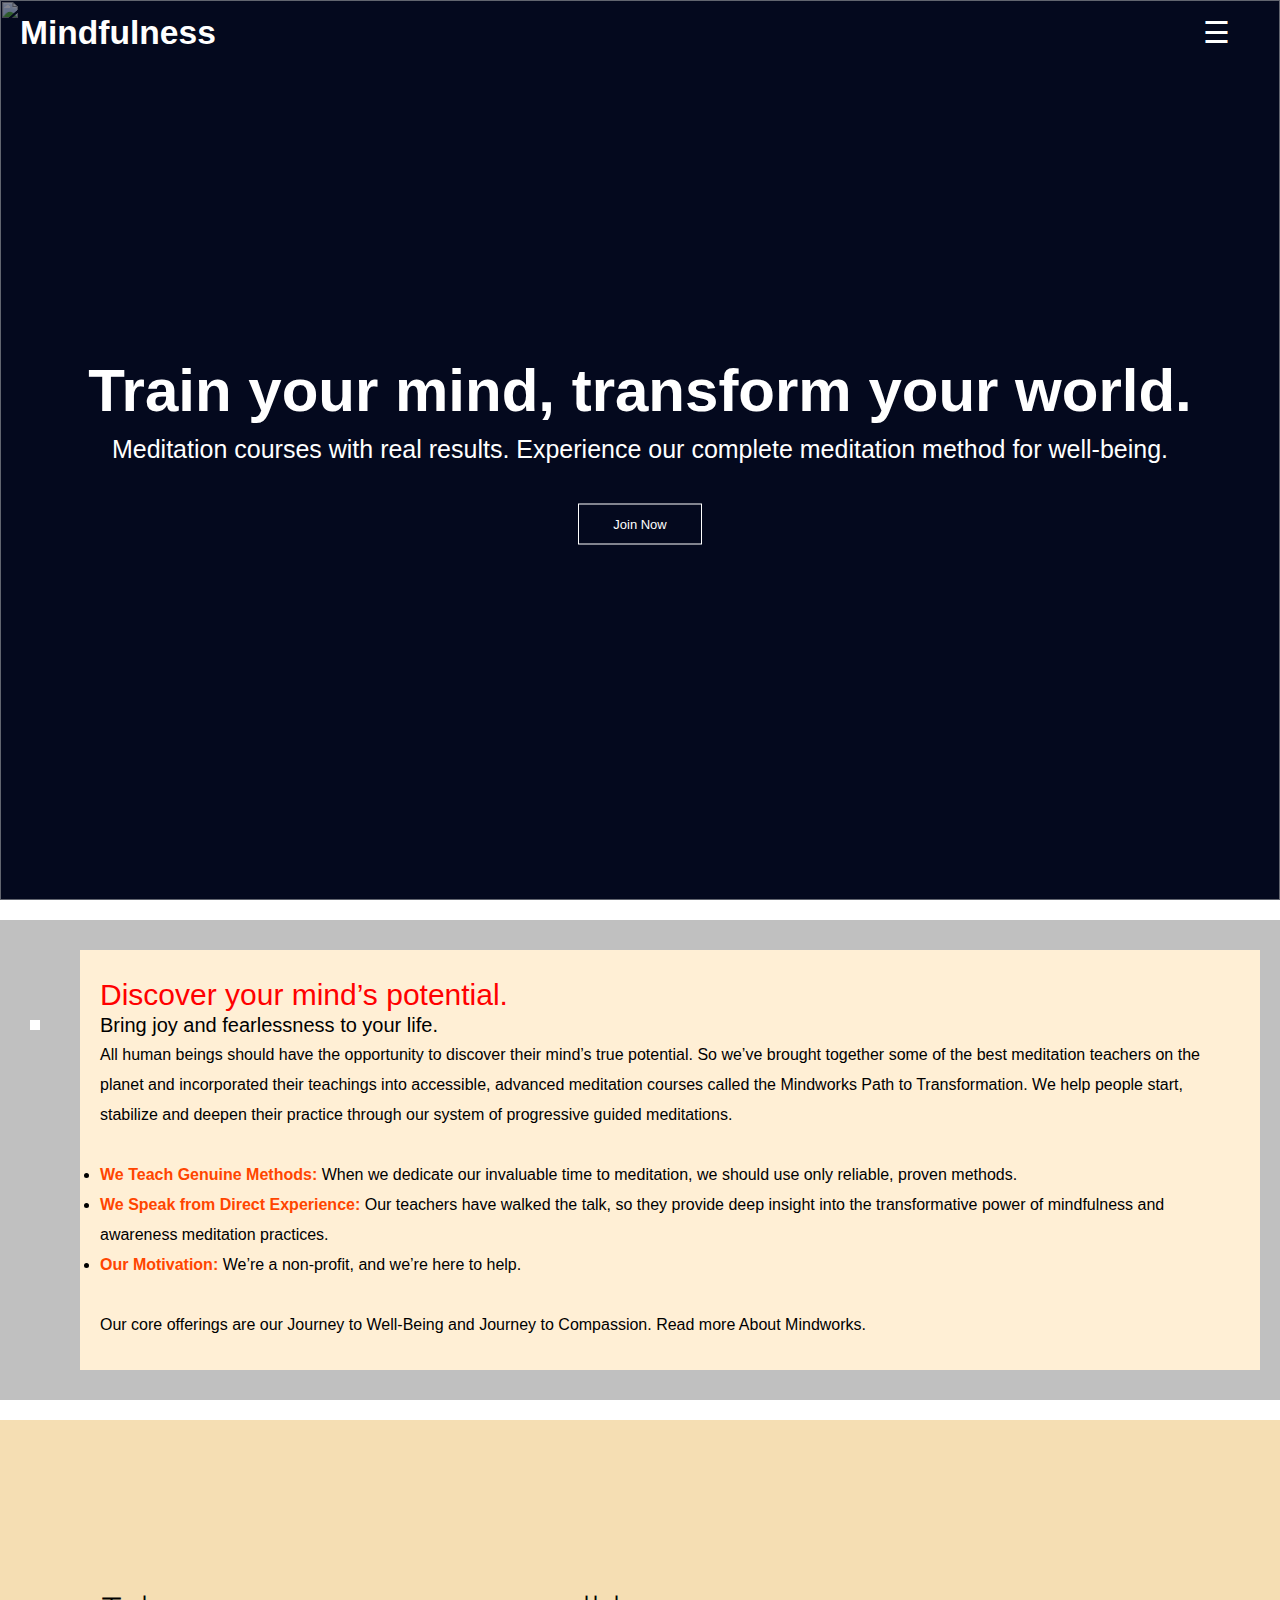
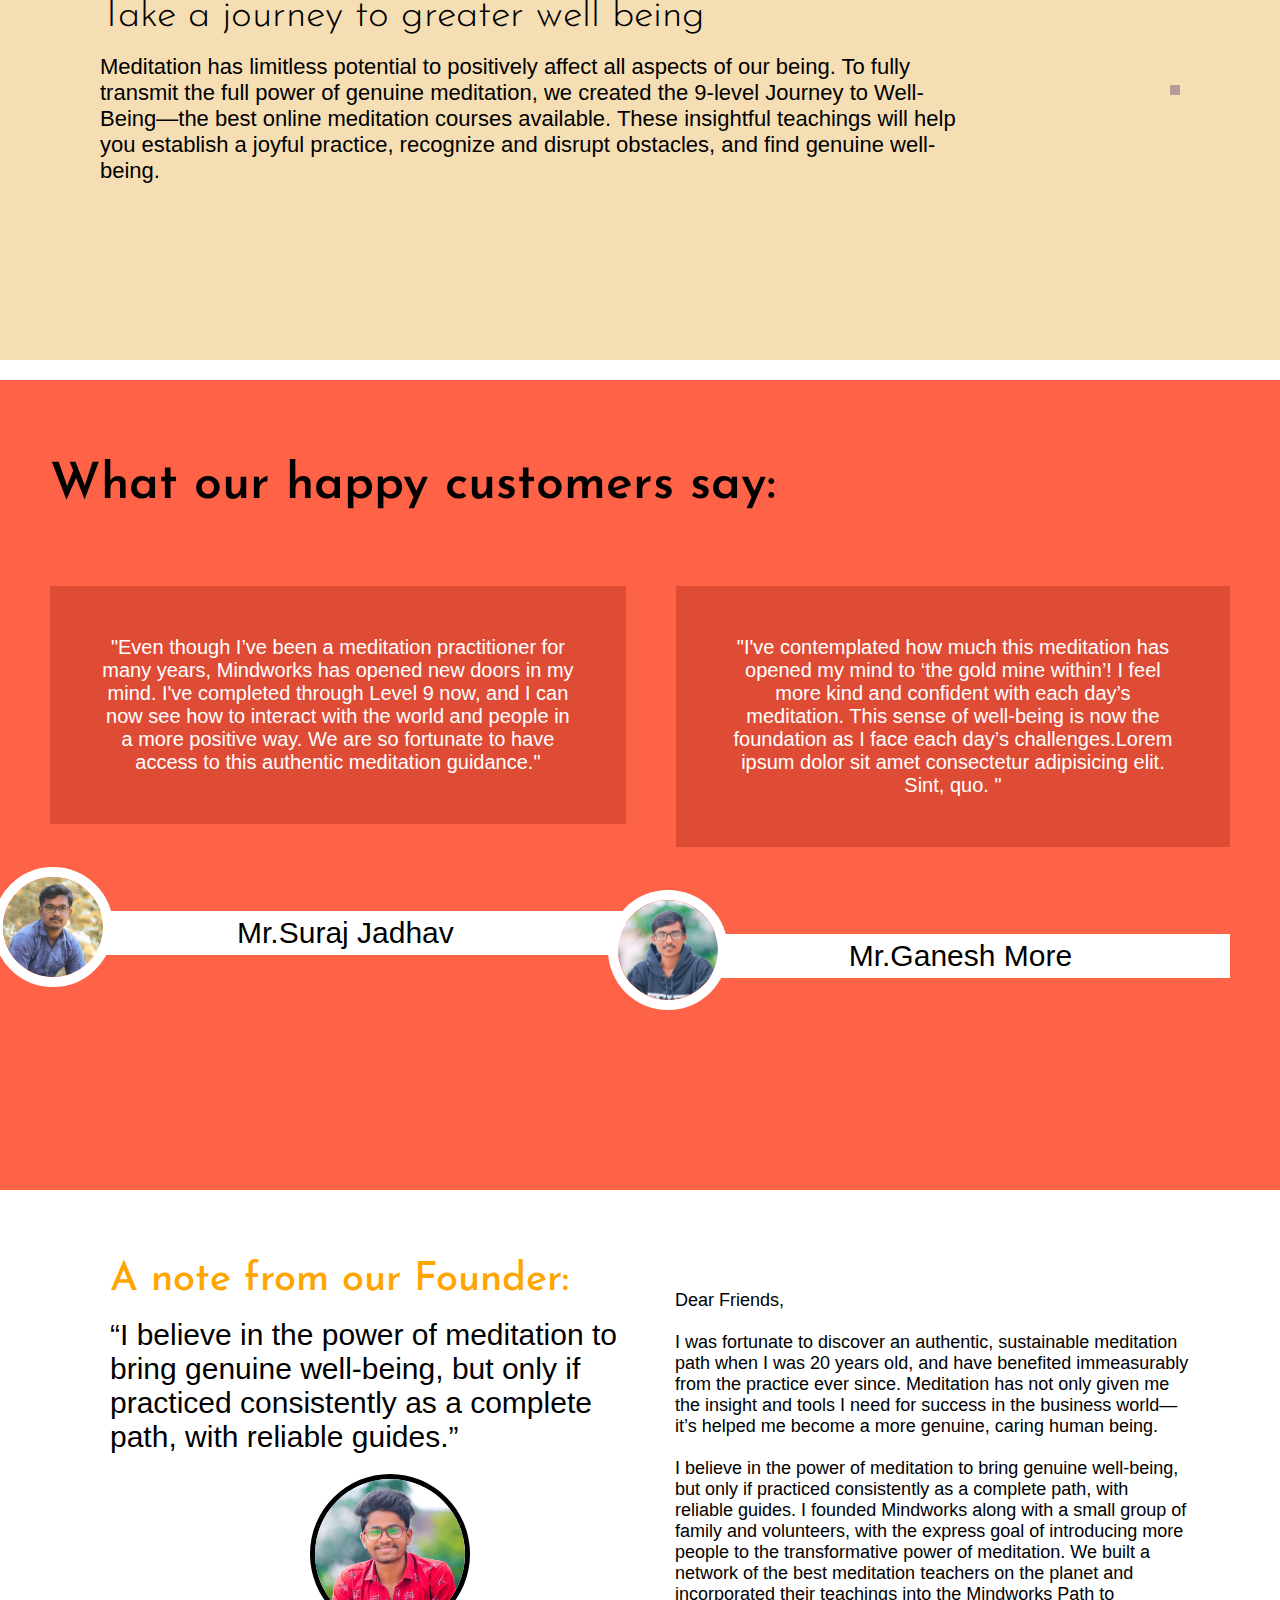
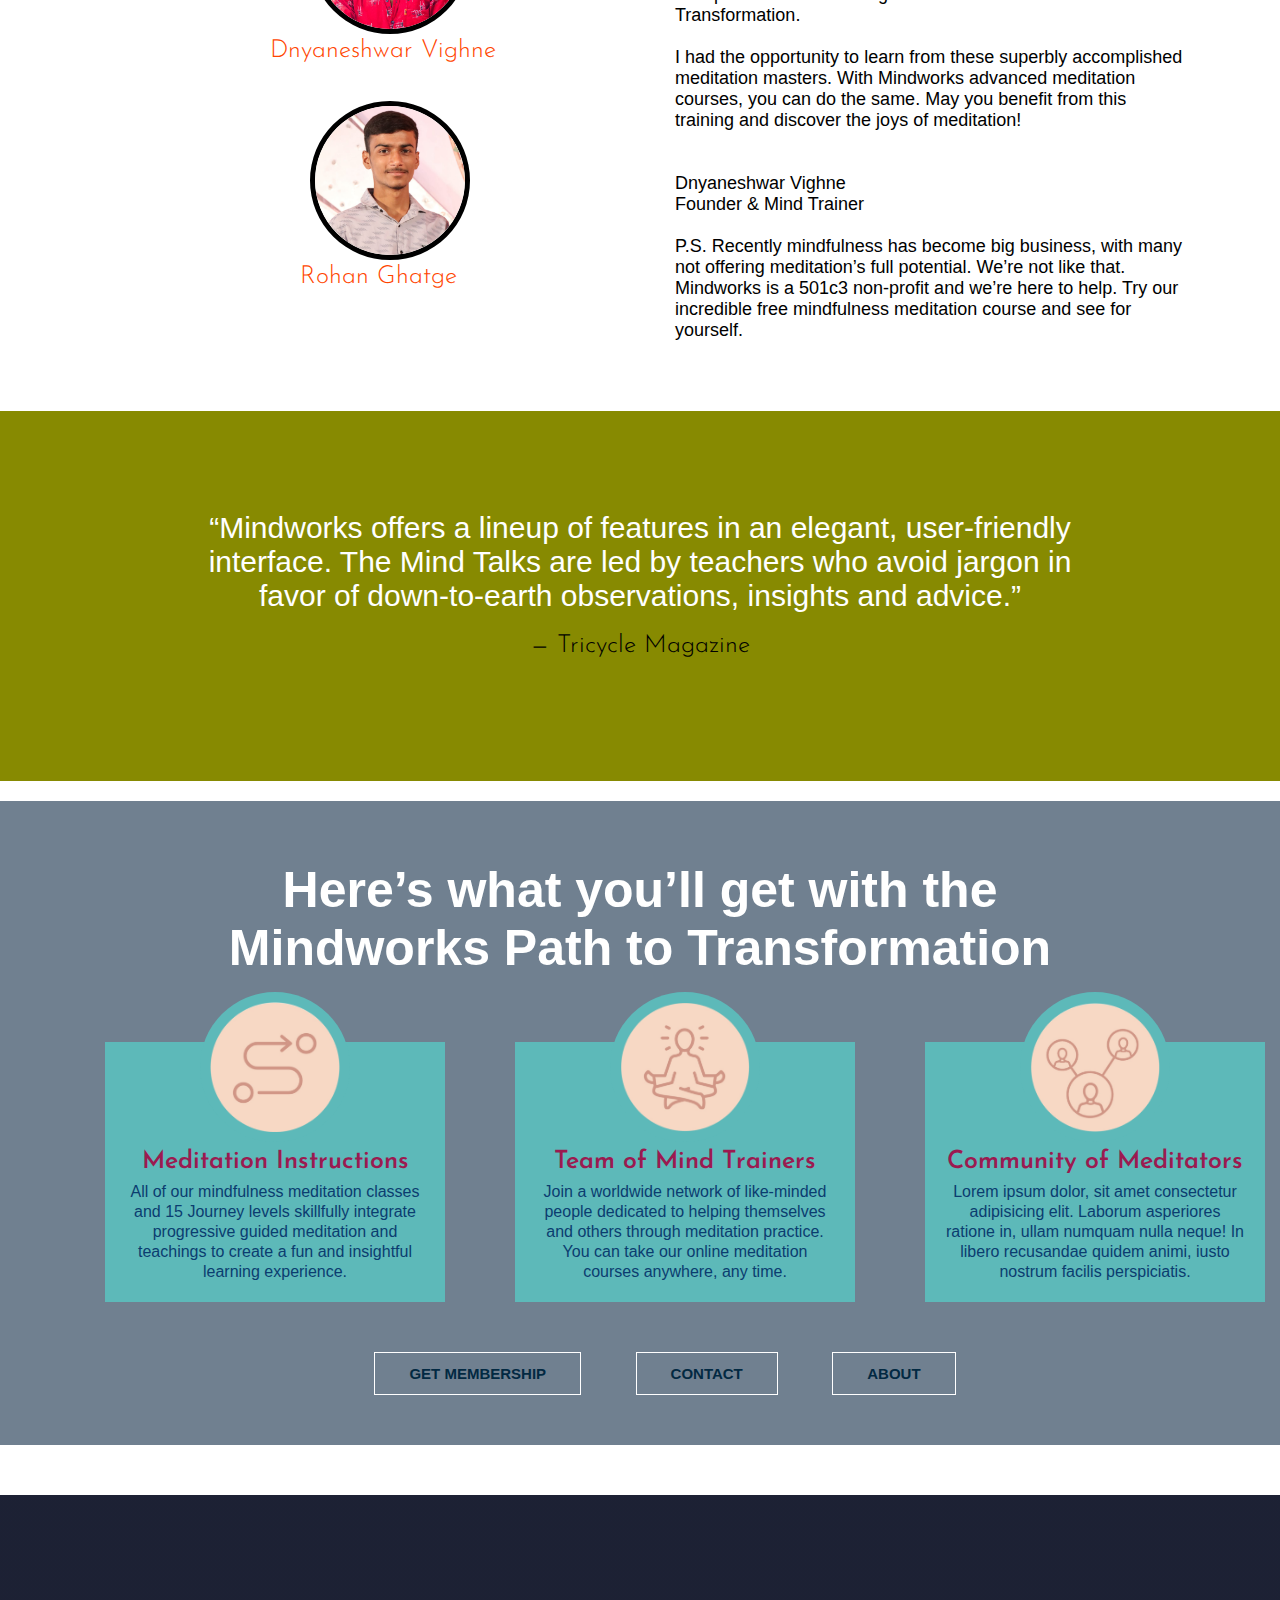
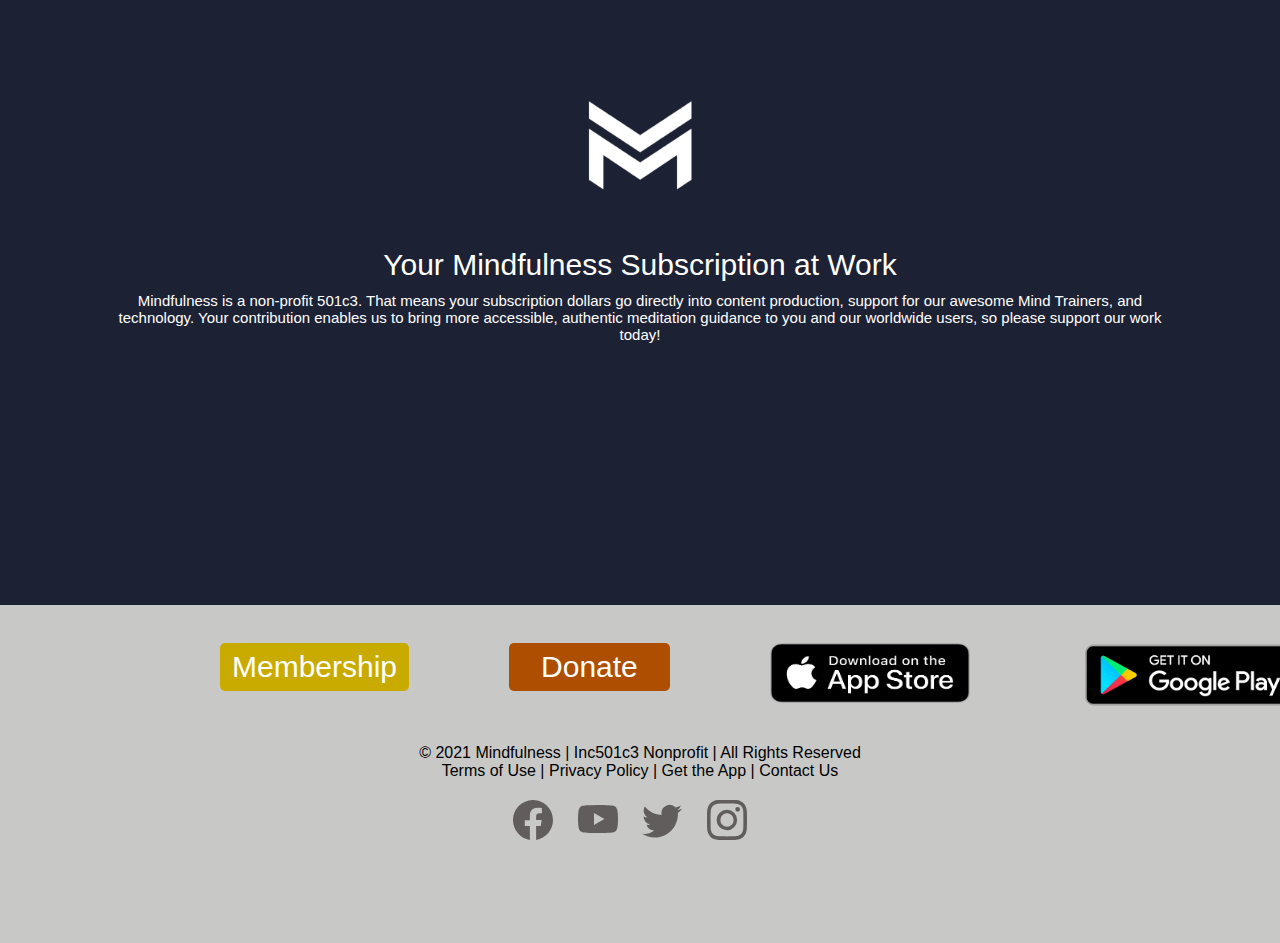
==== index.html @ 56e88e78 "first commit" ====
<!DOCTYPE html>
<html lang="en">

<head>
    <meta charset="UTF-8">
    <meta http-equiv="X-UA-Compatible" content="IE=edge">
    <meta name="viewport" content="width=device-width, initial-scale=1.0">
    <title>mindfulness</title>
    <link rel="stylesheet" href="stylesheets/index.css">
    <link rel="stylesheet" href="https://stackpath.bootstrapcdn.com/font-awesome/4.7.0/css/font-awesome.min.css">
</head>

<body>
    <div class="header">

        <div class="tophead">
            <div class="brandlogo">
                Mindfulness
            </div>

            <div>
                <span class="menulines" onclick="openNav()">&#9776</span>
            </div>
        </div>
        <div class="h-img">
            <img src="https://source.unsplash.com/random/1280x720/?meditation" alt="">
        </div>
        <div class="sidenav" id="mysidenav">
            <a href="javascript:void(0)" class="closebtn" onclick="closeNav()">
                &times
            </a>
            <a class="account" href="account.html" target="_blank"><i class="fa fa-user-circle-o"
                    aria-hidden="true"></i> Log
                In</a>
            <a class="home" href="index.html" target="_blank"><i class="fa fa-home" aria-hidden="true"></i> Home</a>
            <a class="courses" href="courses.html" target="_blank"><i class="fa fa-gg" aria-hidden="true"></i>
                Courses</a>
            <a class="trainers" href="trainers.html" target="_blank"><i class="fa fa-angle-double-right"
                    aria-hidden="true"></i> Trainers</a>
            <a class="membership" href="membership.html" target="_blank"><i class="fa fa-user-plus"
                    aria-hidden="true"></i>
                Membership</a>
            <a class="about" href="about.html" target="_blank"><i class="fa fa-address-book-o" aria-hidden="true"></i>
                About</a>
            <a class="contact" href="contact.html" target="_blank"><i class="fa fa-whatsapp"
                    aria-hidden="true"></i></i></i>
                Contact</a>
        </div>


        <div class="text-box">
            <h1>Train your mind, transform your world.</h1>
            <p>Meditation courses with real results. Experience our complete meditation method for well-being.</p>
            <a href="membership.html" class="hero-btn">Join Now</a>
        </div>
    </div>

    <div class="content">
        <div class="subc-img">
            <img src="https://source.unsplash.com/random/1280x720/?yoga,meditation" alt="">
        </div>
        <div class="body">
            <h1>Discover your mind’s potential.</h1>
            <h3>Bring joy and fearlessness to your life.</h3>
            <p>All human beings should have the opportunity to discover their mind’s true potential. So we’ve brought
                together some of the best meditation teachers on the planet and incorporated their teachings into
                accessible,
                advanced meditation courses called the Mindworks Path to Transformation. We help people start, stabilize
                and
                deepen their practice through our system of progressive guided meditations.</p><br>
            <ul>
                <li> <b><span style="color: orangered;">We Teach Genuine Methods:</span></b> When we dedicate our
                    invaluable
                    time to meditation, we should use only reliable,
                    proven methods.</li>
                <li><b> <span style="color: orangered;">We Speak from Direct Experience:</span></b> Our teachers have
                    walked
                    the talk, so they provide deep insight into the
                    transformative power of mindfulness and awareness meditation practices. </li>
                <li><b><span style="color: orangered;">Our Motivation:</span></b> We’re a non-profit, and we’re here to
                    help.
                </li><br>
            </ul>
            <p>Our core offerings are our Journey to Well-Being and Journey to Compassion. Read more About Mindworks.
            </p>
        </div>
    </div>

    <div class="content2">

        <div class="cont2">
            <h1>Take a journey to greater well being</h1><br>
            <p>Meditation has limitless potential to positively affect all aspects of our being. To fully transmit the
                full power of genuine meditation, we created the 9-level Journey to Well-Being—the best online
                meditation
                courses available. These insightful teachings will help you establish a joyful practice, recognize and
                disrupt obstacles, and find genuine well-being.</p>
        </div>
        <div class="cont2-img">
            <img src="https://source.unsplash.com/random/1280x720/?journey" alt="">
        </div>
    </div>

    <div class="reviews">
        <div class="rev">
            <div class="rev-body">
                <h1>What our happy customers say:</h1>
                <div class="rev-cont">
                    <div class="rev-img">
                        <p>"Even though I’ve been a meditation practitioner for many years, Mindworks has opened new
                            doors in my
                            mind. I've completed through Level 9 now, and I can now see how to interact with the world
                            and people in a
                            more positive way. We are so fortunate to have access to this authentic meditation
                            guidance."</p><br>
                        <div class="rev-name">
                            <img src="images/Suraj.png" alt="Image">
                            <h2>Mr.Suraj Jadhav</h2>
                        </div>
                    </div>
                    <div class="rev-img">
                        <p>"I've contemplated how much this meditation has opened my mind to ‘the gold mine within’! I
                            feel more
                            kind and confident with each day’s meditation. This sense of well-being is now the
                            foundation as I face
                            each day’s challenges.Lorem ipsum dolor sit amet consectetur adipisicing elit. Sint, quo. "
                        </p><br>
                        <div class="rev-name">
                            <img src="images/Gana.png" alt="Image">
                            <h2 id="gana">Mr.Ganesh More</h2>
                        </div>
                    </div>
                </div>
            </div>
        </div>
    </div>

    <div class="founder">
        <div class="f-body">

            <div class="f-note">
                <div class="f-details">
                    <h1>A note from our Founder:</h1><br>
                    <p>“I believe in the power of meditation to bring genuine well-being, but only if practiced
                        consistently as a
                        complete path, with reliable guides.”</p>
                    <div class="f-img">
                        <img src="images/Myself.png" alt="founder img"><br>
                        <h2>Dnyaneshwar Vighne</h2><br>
                    </div>
                    <div class="f-img">
                        <img src="images/Rohan.png" alt="founder img"><br>
                        <h3>Rohan Ghatge</h3>
                    </div>
                </div>
                <div class="f-note-cont">
                    <p>Dear Friends,<br><br>

                        I was fortunate to discover an authentic, sustainable meditation path when I was 20 years old,
                        and have
                        benefited immeasurably from the practice ever since. Meditation has not only given me the
                        insight and tools
                        I need for success in the business world—it’s helped me become a more genuine, caring human
                        being. <br> <br>

                        I believe in the power of meditation to bring genuine well-being, but only if practiced
                        consistently as a
                        complete path, with reliable guides. I founded Mindworks along with a small group of family and
                        volunteers,
                        with the express goal of introducing more people to the transformative power of meditation. We
                        built a
                        network of the best meditation teachers on the planet and incorporated their teachings into the
                        Mindworks
                        Path to Transformation. <br><br>

                        I had the opportunity to learn from these superbly accomplished meditation masters. With
                        Mindworks advanced
                        meditation courses, you can do the same. May you benefit from this training and discover the
                        joys of
                        meditation! <br><br>

                        <br>
                        Dnyaneshwar Vighne <br>
                        Founder & Mind Trainer <br><br>

                        P.S. Recently mindfulness has become big business, with many not offering meditation’s full
                        potential. We’re
                        not like that. Mindworks is a 501c3 non-profit and we’re here to help. Try our incredible free
                        mindfulness
                        meditation course and see for yourself.
                    </p>
                </div>
            </div>
        </div>
    </div>


    <div class="queote">
        <div class="q">
            <div class="q2">
                <p>
                    “Mindworks offers a lineup of features in an elegant, user-friendly interface. The Mind Talks are
                    led by
                    teachers who avoid jargon in favor of down-to-earth observations, insights and advice.”
                </p>
            </div>
            <h1>— Tricycle Magazine</h1>
        </div>
    </div>

    <div class="container">
        <h1>Here’s what you’ll get with the <br> Mindworks Path to Transformation</h1>
  
        <div class="box">
          <div class="box-content">
            <div class="box-img">
              <img src="images/Box-img1.png" alt="Box-img1">
            </div>
            <h2>Meditation Instructions</h2>
            <p>All of our mindfulness meditation classes and 15 Journey levels skillfully integrate progressive guided
              meditation and teachings to create a fun and insightful learning experience.
            </p>
          </div>
          <div class="box-content">
            <div class="box-img">
              <img src="images/Box-img2.png" alt="Box-img2">
            </div>
            <h2>Team of Mind Trainers</h2>
            <p>Join a worldwide network of like-minded people dedicated to helping themselves and others through
              meditation practice. You can take our online meditation courses anywhere, any time.
            </p>
          </div>
          <div class="box-content">
            <div class="box-img">
              <img src="images/Box-img3.png" alt="Box-img3">
            </div>
            <h2>Community of Meditators</h2>
            <p>Lorem ipsum dolor, sit amet consectetur adipisicing elit. Laborum asperiores ratione in, ullam numquam
              nulla neque! In libero recusandae quidem animi, iusto nostrum facilis perspiciatis.
            </p>
          </div>
        </div>
        <div class="buttons">
          <ul>
            <li><a href="membership.html" class="but-1">GET MEMBERSHIP</a></li>
            <li><a href="contact.html" class="but-2">CONTACT</a></li>
            <li><a href="about.html" class="but-3">ABOUT</a></li>
          </ul>
        </div>
      </div>


      <footer>
        <div class="f-container">
            <img src="images/band-logo.png" alt="">
            <h4>Your Mindfulness Subscription at Work</h4>
            <div class="para">
                <p>Mindfulness is a non-profit 501c3. That means your subscription dollars go directly into content
                    production, support for our awesome Mind Trainers, and technology. Your contribution enables us to
                    bring more accessible, authentic meditation guidance to you and our worldwide users, so please
                    support our work today!</p>
            </div>

        </div>
    </footer>
    <div class="bottom">

        <div class="btm">
            <div class="f-btns">
                <div class="btns">
                    <a class="btn-1" href="#">Membership</a>
                    <a class="btn-2" href="#">Donate</a>

                </div>
            </div>
            <div class="badge-container">
                <a class="btn-3" href="#">
                    <img src="images/i-store badge.png" alt="image1"> </a>

                <a class="btn-4" href="https://play.google.com/store/apps">
                    <img src="images/play-store badge.png" alt="image2"></a>
            </div>
        </div>

        <div class="tag-container">
            <div class="tags">
                <span class="tag-1">© 2021 Mindfulness | Inc501c3 Nonprofit | All Rights Reserved</span><br>
                <span class="tag-2">
                    <a href="">Terms of Use </a>|
                    <a href="">Privacy Policy </a>|
                    <a href="">Get the App </a>|
                    <a href="contact.html">Contact Us </a>
                </span>
            </div>
            <div class="icon">
                <a href=""><svg xmlns="http://www.w3.org/2000/svg" width="40" height="40" fill="currentColor"
                    class="bi bi-facebook" viewBox="0 0 16 16">
                    <path
                        d="M16 8.049c0-4.446-3.582-8.05-8-8.05C3.58 0-.002 3.603-.002 8.05c0 4.017 2.926 7.347 6.75 7.951v-5.625h-2.03V8.05H6.75V6.275c0-2.017 1.195-3.131 3.022-3.131.876 0 1.791.157 1.791.157v1.98h-1.009c-.993 0-1.303.621-1.303 1.258v1.51h2.218l-.354 2.326H9.25V16c3.824-.604 6.75-3.934 6.75-7.951z" />
                </svg></a>
                <a href=""><svg xmlns="http://www.w3.org/2000/svg" width="40" height="40" fill="currentColor"
                            class="bi bi-youtube" viewBox="0 0 16 16">
                            <path
                                d="M8.051 1.999h.089c.822.003 4.987.033 6.11.335a2.01 2.01 0 0 1 1.415 1.42c.101.38.172.883.22 1.402l.01.104.022.26.008.104c.065.914.073 1.77.074 1.957v.075c-.001.194-.01 1.108-.082 2.06l-.008.105-.009.104c-.05.572-.124 1.14-.235 1.558a2.007 2.007 0 0 1-1.415 1.42c-1.16.312-5.569.334-6.18.335h-.142c-.309 0-1.587-.006-2.927-.052l-.17-.006-.087-.004-.171-.007-.171-.007c-1.11-.049-2.167-.128-2.654-.26a2.007 2.007 0 0 1-1.415-1.419c-.111-.417-.185-.986-.235-1.558L.09 9.82l-.008-.104A31.4 31.4 0 0 1 0 7.68v-.123c.002-.215.01-.958.064-1.778l.007-.103.003-.052.008-.104.022-.26.01-.104c.048-.519.119-1.023.22-1.402a2.007 2.007 0 0 1 1.415-1.42c.487-.13 1.544-.21 2.654-.26l.17-.007.172-.006.086-.003.171-.007A99.788 99.788 0 0 1 7.858 2h.193zM6.4 5.209v4.818l4.157-2.408L6.4 5.209z" />
                        </svg></a>
                        <a href=""><svg xmlns="http://www.w3.org/2000/svg" width="40" height="40" fill="currentColor"
                            class="bi bi-twitter" viewBox="0 0 16 16">
                            <path
                                d="M5.026 15c6.038 0 9.341-5.003 9.341-9.334 0-.14 0-.282-.006-.422A6.685 6.685 0 0 0 16 3.542a6.658 6.658 0 0 1-1.889.518 3.301 3.301 0 0 0 1.447-1.817 6.533 6.533 0 0 1-2.087.793A3.286 3.286 0 0 0 7.875 6.03a9.325 9.325 0 0 1-6.767-3.429 3.289 3.289 0 0 0 1.018 4.382A3.323 3.323 0 0 1 .64 6.575v.045a3.288 3.288 0 0 0 2.632 3.218 3.203 3.203 0 0 1-.865.115 3.23 3.23 0 0 1-.614-.057 3.283 3.283 0 0 0 3.067 2.277A6.588 6.588 0 0 1 .78 13.58a6.32 6.32 0 0 1-.78-.045A9.344 9.344 0 0 0 5.026 15z" />
                        </svg></a>
                        <a href=""><svg xmlns="http://www.w3.org/2000/svg" width="40" height="40" fill="currentColor"
                            class="bi bi-instagram" viewBox="0 0 16 16">
                            <path
                                d="M8 0C5.829 0 5.556.01 4.703.048 3.85.088 3.269.222 2.76.42a3.917 3.917 0 0 0-1.417.923A3.927 3.927 0 0 0 .42 2.76C.222 3.268.087 3.85.048 4.7.01 5.555 0 5.827 0 8.001c0 2.172.01 2.444.048 3.297.04.852.174 1.433.372 1.942.205.526.478.972.923 1.417.444.445.89.719 1.416.923.51.198 1.09.333 1.942.372C5.555 15.99 5.827 16 8 16s2.444-.01 3.298-.048c.851-.04 1.434-.174 1.943-.372a3.916 3.916 0 0 0 1.416-.923c.445-.445.718-.891.923-1.417.197-.509.332-1.09.372-1.942C15.99 10.445 16 10.173 16 8s-.01-2.445-.048-3.299c-.04-.851-.175-1.433-.372-1.941a3.926 3.926 0 0 0-.923-1.417A3.911 3.911 0 0 0 13.24.42c-.51-.198-1.092-.333-1.943-.372C10.443.01 10.172 0 7.998 0h.003zm-.717 1.442h.718c2.136 0 2.389.007 3.232.046.78.035 1.204.166 1.486.275.373.145.64.319.92.599.28.28.453.546.598.92.11.281.24.705.275 1.485.039.843.047 1.096.047 3.231s-.008 2.389-.047 3.232c-.035.78-.166 1.203-.275 1.485a2.47 2.47 0 0 1-.599.919c-.28.28-.546.453-.92.598-.28.11-.704.24-1.485.276-.843.038-1.096.047-3.232.047s-2.39-.009-3.233-.047c-.78-.036-1.203-.166-1.485-.276a2.478 2.478 0 0 1-.92-.598 2.48 2.48 0 0 1-.6-.92c-.109-.281-.24-.705-.275-1.485-.038-.843-.046-1.096-.046-3.233 0-2.136.008-2.388.046-3.231.036-.78.166-1.204.276-1.486.145-.373.319-.64.599-.92.28-.28.546-.453.92-.598.282-.11.705-.24 1.485-.276.738-.034 1.024-.044 2.515-.045v.002zm4.988 1.328a.96.96 0 1 0 0 1.92.96.96 0 0 0 0-1.92zm-4.27 1.122a4.109 4.109 0 1 0 0 8.217 4.109 4.109 0 0 0 0-8.217zm0 1.441a2.667 2.667 0 1 1 0 5.334 2.667 2.667 0 0 1 0-5.334z" />
                        </svg></a>
            </div>

        </div>
    </div>



    <script>

        const openNav = () => {
            document.getElementById('mysidenav').style.width = "250px"
        }
        const closeNav = () => {
            document.getElementById('mysidenav').style.width = "0"
        }

    </script>
</body>

</html>
---- stylesheets/index.css ----
@import url('https://fonts.googleapis.com/css2?family=Josefin+Sans:wght@400;500;600;700&display=swap');
*{
    margin: 0;
    padding: 0;
    font-family: 'Ubuntu', sans-serif;
    }
.header{
    height: 100vh;
}
.h-img{
    display: flex;
    justify-content: center;
    background:linear-gradient(rgba(4,9,30,1),rgba(4,9,30,1));
}
.h-img img{
    width: 100vw;
    height: 100vh;
   opacity: .5;
}
.tophead{
    width: 100%;
    height: 65px;
    background:transparent;
    display: flex;
    justify-content: space-between;
    align-items: center;
    position: absolute;
    z-index: 2;
}
.brandlogo{
    color: white;
    font-size: 2.1rem;
    padding-left: 20px;
    font-weight: 600;

}
.menulines{
    font-size: 30px;
    cursor: pointer;
    margin-right: 50px;
    color: white;
}
.mainpart{
    margin-top: 50px;
    margin-left: 20px;
}
.sidenav{
    height: 100%;
    width: 0;
    position: fixed;
    top: 0;
    left: 0;
    z-index: 1;
    background: rgb(3, 59, 77);
    overflow-x: hidden;
    padding-top: 60px;
    transition: all 0.5s;
    z-index: 2;

}
.sidenav a{
    text-decoration: none;
    font-size: 20px;
    color: white;
    display: block;
    padding: 30px 0 30px 30px;
}
.sidenav .home{
    color: rgba(255, 255, 255, 0.7) ;
}

.sidenav a:hover{
    color: rgba(255, 255, 255, 0.7) ;
}

.closebtn{
    position: absolute;
    top: 0;
    right: 25px;
    font-size: 35px!important;

}


.text-box{
    width: 90%;
    color: white;
    position: absolute;
    top: 50%;
    left:50%;
    transform: translate(-50%,-50%);
    text-align: center;
}
.text-box h1{
    font-size: 60px;
    font-weight: 600;
}
.text-box p{
    margin: 10px 0 40px;
    font-size: 25px;
}
.hero-btn{
    display: inline-block;
    text-decoration: none;
    color: white;
    border: 1px solid white;
    padding: 12px 34px;
    font-size: 13px;
    background: transparent;
    position: relative;
    cursor: pointer;

}
.hero-btn:hover{
    border: 1px solid orangered;
    background: orangered;
    transition: 1s;
}
nav .fas{
    display: none;
}

@media(max-width: 700px){
    .text-box{
        display: block;
        align-items: center;
        margin-left: -15px;
    }
    .text-box h1{
        font-size: 20px;
        font-weight: 600;
    }
    .text-box p{
        margin: 10px 0 40px;
        font-size: 10px;
    }
}


/* ----Content---- */

.content{
    display: flex;
    margin: 20px 0px 20px 0px;
    background: silver;
    border: red;
}
.subc-img img{
    width: 700px;
    margin: 100px 20px 30px 30px;
    border: 5px solid white;
    
}
.body{
    background-color: papayawhip;
    margin: 30px 20px 30px 20px;
    padding: 30px 20px 30px 20px;
    line-height: 30px;
}
.body h1{
    font-size: 30px;
    font-weight: 300;
    color: red;
}
.body h3{
    font-size: 20px;
    font-weight: 200;
}
@media(max-width: 700px){
    .content{
        display: block;
        width: 100vw;
        background: silver;
        border: red;
    }
    .subc-img img{
        width: 300px;
        margin: 20px 20px 10px 8px;
        border: 5px solid white;
        
    }
    .body{
        background-color: papayawhip;
        margin: 10px 40px 20px 8px;
        padding: 30px 20px 30px 20px;
        line-height: 30px;
        align-self: center;
    }
    .body h1{
        font-size: 25px;
        font-weight: 300;
        color: red;
    }
    .body h3{
        font-size: 15px;
        font-weight: 200;
    }
    .body p{
        font-size: 10px;
        line-height: normal;
    }
    .body ul li{
        font-size: 12px;
        line-height: normal;
    }
}

/* ----Content2----- */
.content2{
    display: flex;
    background: wheat;
    height: 60vh;
    justify-content: center;
    align-items: center;
    padding: 0 100px 0 100px;
    gap: 200px;
}
.cont2{
    padding: 50px 0px 50px 0px;
}
.cont2 h1{
    font-family:'Josefin Sans', sans-serif ;
    font-size: 40px;
    font-weight: 300;
    line-height: 40px;
}
.cont2 p{
    font-size: 22px;
}

.cont2-img img{
    width: 600px;
    border: 5px dashed rgb(182, 153, 153);
} 
@media(max-width: 700px){
    .content2{
        display: block;
        height: 100%;
        padding: 0px 10px 40px 6px;
        text-align: left;

    }
    .cont2-img img{
        width: 300px;
        margin-left: 5px;
        border: 2px dashed rgb(182, 153, 153);
    }
    .cont2 h1{
        font-family:'Josefin Sans', sans-serif ;
        font-size: 25px;
        font-weight: 400;
        line-height:normal;
        margin-right: 10px;
        margin-top: 0px;
    }
    .cont2 p{
        font-size: 12px;
        margin-right: 40px;
    } 
}

/* ---REVIEW--- */


.reviews{
    display: flex;
    margin: 20px 0 20px 0;
    padding: 0 50px 0 50px;
    background: tomato;
    height: 90vh;
    justify-content: center;
}
.rev-body{
    text-align: center;
    padding-top: 50px;
}
.rev-body h1{
    font-family:'Josefin Sans', sans-serif ;
    font-size: 50px;
    font-weight: 600;
    text-align: left;
    margin-top: 30px;
}
.rev-cont{
    display: flex;
    grid-gap: 50px;
    top: 50%;
    bottom: 50%;
    padding-top: 50px;
}
.rev-cont p{
    
    background-color:rgb(223, 76, 54);
    padding: 50px 50px 50px 50px ;
    font-size: 20px;
    margin: 25px 0 25px 0;
    color: white;

}
.rev-img img{
    width: 100px;
    border-radius: 50%;
    border: 10px solid white;
    margin-left: -570px;
}
.rev-name{
    display:block;
}
.rev-name h2{
    font-size: 30px;
    font-weight: 500;
    margin-top: -80px;
    margin-left: 15px;
    background: white;
    border: 5px solid white;
}
@media(max-width: 700px){
    .reviews{
        display: block;
        height: 100%;
        padding: 20px 0px 20px 0px;
        
    }
    .rev-body{
        margin: 0;
        padding: 0;
        margin-bottom: 40px;
    }
    .rev-body h1{
        margin: 0;
        padding: 0;
        margin-top: 20px;
        font-size: 25px;
    }
    .rev-cont{
        display: block;
        margin: 0;
        padding:0;

    }
    .rev-cont p{
    
        background-color:rgb(223, 76, 54);
        font-size: 10px;
        margin: 25px 0 0px 0;
        color: white;
    }
    .rev-name h2{
        font-size: 10px;
        margin: -20px;
    }
    .rev-img img{
        margin: 0;
        padding: 0;
        margin-bottom: 20px;
        width: 50px;
        border: 2px solid white;
    }

}

/* --Founder-- */


.founder{
    display: flex;
    background-color: white;
    margin: 20px 40px 20px 60px; 
 } 
 .f-note{
     display: grid;
     grid-gap: 50px;
     grid-template-columns:repeat(auto-fit,minmax(250px,1fr));
     margin: 50px 50px 50px 50px;
 }
 .f-details{
     align-items: center;
     justify-content: center;
 }
 .f-details h1{
     font-family: 'Josefin Sans', sans-serif;
     font-size: 40px;
     font-weight: 500;
     color: orange;
 }
 .f-details p{
     font-size: 30px;
 }
 .f-note-cont{
     justify-content: center;
     font-size: 18px;
     padding-top: 30px;
 }
 
 .f-img{
     margin: 20px 0 20px 200px;
     
 }
 .f-img h2{
     font-family:'Josefin Sans', sans-serif ;
     font-size: 25px;
     margin-left: -40px;
     font-weight: 300;
     color: orangered;
 }
 .f-img h3{
     font-family:'Josefin Sans', sans-serif ;
     font-size: 25px;
     margin-left: -10px;
     font-weight: 300;
     color: orangered;
 }
 .f-img img{
     width: 150px;
     align-items: center;
     justify-content: center;
     border-radius: 50%;
     border: 5px solid black;
 }
 @media(max-width: 700px){
    .founder{
        display: block;
        height: 100%;
        margin: 0;
        padding: 0;
    }
    .f-note{
        display: block;
        margin: 0;
        padding: 0;

    }
    .f-details h1{
        font-size: 25px;
    }
    .f-details p{
        font-size: 15px;
        padding-right: 0px 40px 0px 10px;
    }
    
    .f-img img{
        width: 50px;
        margin: 0;
        padding: 0;
        margin-left: -180px;
    }
    .f-img h3{
        font-size: 20px;
        margin-left: -180px;
    }
    .f-img h2{
        font-size: 20px;
        margin-left: -180px;
    }
 }
     
  /* Queotes */

.queote{
    background-color: rgb(135, 138, 1);
    height: 30vh;
    text-align: center; 
    font-size: 30px;
    padding: 100px 200px 0 200px;   
}
.q p{
    color: white;
}
.q h1{
    font-family:'Josefin Sans', sans-serif;;
    padding-top: 20px;
    font-size: 25px;
    font-weight: 300;
}

/* ----Container----- */
.container{
    margin-top: 20px;
    margin-bottom: 20px;
    background: slategray;

}
.container h1{
    color: rgb(255, 255, 255);
    font-size: 50px;
    /* font-family: 'Josefin Sans', sans-serif; */
    font-weight: 700;
    text-align: center; 
    margin-bottom: 60px;
    padding-top: 60px;

}
.box{
    display:  grid; 
    grid-gap: 50px;
    grid-template-columns: repeat(auto-fit,minmax(250px,1fr));
    text-align: center;
    width: auto;
    justify-content: center;
    padding-left: 100px;

}

.box .box-content{
    background:rgb(93, 185, 185);
    margin: 5px;
    margin-bottom: 50px;
    width: 300px;
    padding: 20px;
    line-height: 20px;
    color: rgb(11, 61, 112);
    position: relative;
}
.box .box-content h2{
    font-family: 'Josefin Sans', sans-serif;
    font-weight: 600;
    font-size: 25px;
    color: rgb(155, 26, 80);
    margin-top: 90px;
    margin-bottom: 10px;
}
.box .box-content .box-img{
    width: 150px;
    height: 150px;
    border-radius: 50%;
    position: absolute;
    top: -50px;
    left: 50%;
    transform: translateX(-50%);
    background-color: rgb(93, 185, 185);
    
}
.box .box-content .box-img img{
    width: 130px;
    height: 130px;
    padding-top: 10px;
}
.buttons{
    text-align: center;
    padding-bottom: 50px;
}
.buttons ul li{
list-style: none;
text-decoration: none;
color: white;
display: inline-block;
border: 1px solid white;
padding: 12px 34px;
font-size: 15px;
position: relative;
cursor: pointer;
margin-left: 50px;
}
.buttons ul li a{
    text-decoration: none;
    color: rgb(2, 41, 66);
    font-weight: 600;
}
.buttons ul li:hover{
    background-color: rgb(247, 76, 9);
    transition: 0.3s;
}


/* Footer */

footer{
    background-image:linear-gradient(rgba(4,9,30,0.9),rgba(4,9,30,0.9)), url(images/eyes-4751572_1920.png) ; 
    color: white;
    display: flex;
    justify-content: center;
    align-content: center;
    text-align: center;
    padding:100px 100px 20px 100px;
    margin-top: 50px;
}
.f-container{
    padding-top: 50px;
    font-size: 15px;
    font-weight: 100!important;
    height: 60vh;
}
footer .f-container h4{
    font-size: 30px;
    font-weight: lighter;
    margin-bottom: 10px;
}
.footer .para p{
    font-weight: 100;
}
.f-container img{
    width: 200px;
    height: 200px;
}
.bottom{
    display: block;
    width: 100%;
    height: 300px;
    padding-top: 3%;
    background: rgb(200, 201, 199);
}
.btm{
    display:flex;
    text-align: center;
}
.badge-container{
    display: flex;
}
.badge-container img:hover{
    opacity: 0.5;
}
.btns{
    display: flex;
    padding-left: 500px;
    align-content: center;
    font-size: 30px;
    
}
.f-btns a{
    display: inline-flex;
    text-decoration: none;
    align-content: center;
    justify-content: space-between;
    text-align: center;
    font-size: 30px;
    
}
.f-btns a:hover{
    background:darkslategray;
}
.btn-1{
    color: white;
    background: rgb(201, 171, 0);
    padding: 5px 10px 5px 10px;
    border: 2px solid transparent;
    border-radius: 5px;
    margin-left: -280px;
    margin-right: 100px;
 
}
.btn-2{
    color: white;
    background: rgb(173, 78, 0);
    padding: 5px 30px 5px 30px;
    border: 2px solid transparent;
    border-radius: 5px;
    margin-right: 100px;
 
 
   
}
.btn-3 img{
    width: 200px;
    height: 60px;
    margin-right: 100px;
}
.btn-4 img{
    width: 240px;
    height: 90px;
    margin-top: -13px;
}
.tag-container{
    display: block;
    position: relative;
    text-align: center;
    margin-top: 20px;
    
}
.tags a{
    text-decoration: none;
    color: rgb(0, 0, 0);
}
.tags a:hover{
    color: rgb(185, 68, 0);
}
.icon{
    padding: 20px;
}
.icon a{
    text-decoration: none;
    color: rgb(97, 93, 93);
    margin-right: 20px;
}
.icon a:hover{
    color: rgb(3, 59, 77);
}
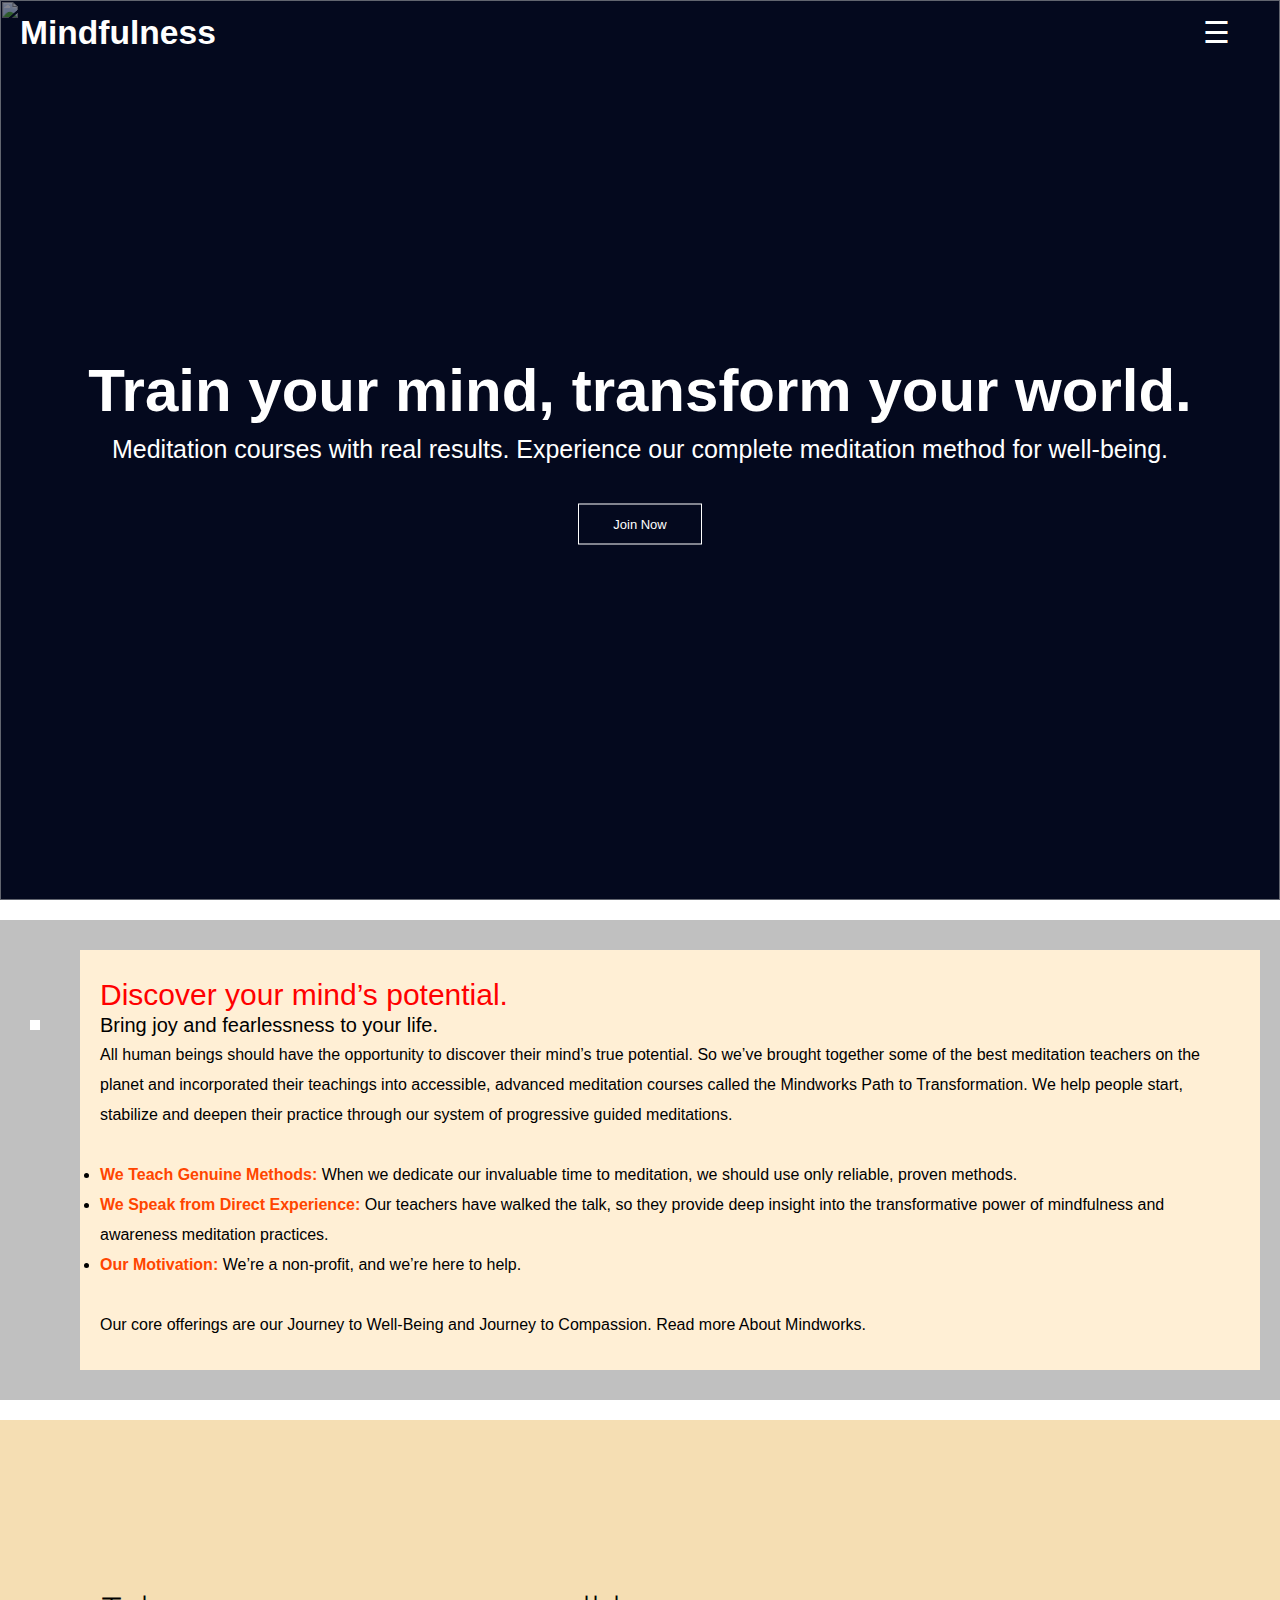
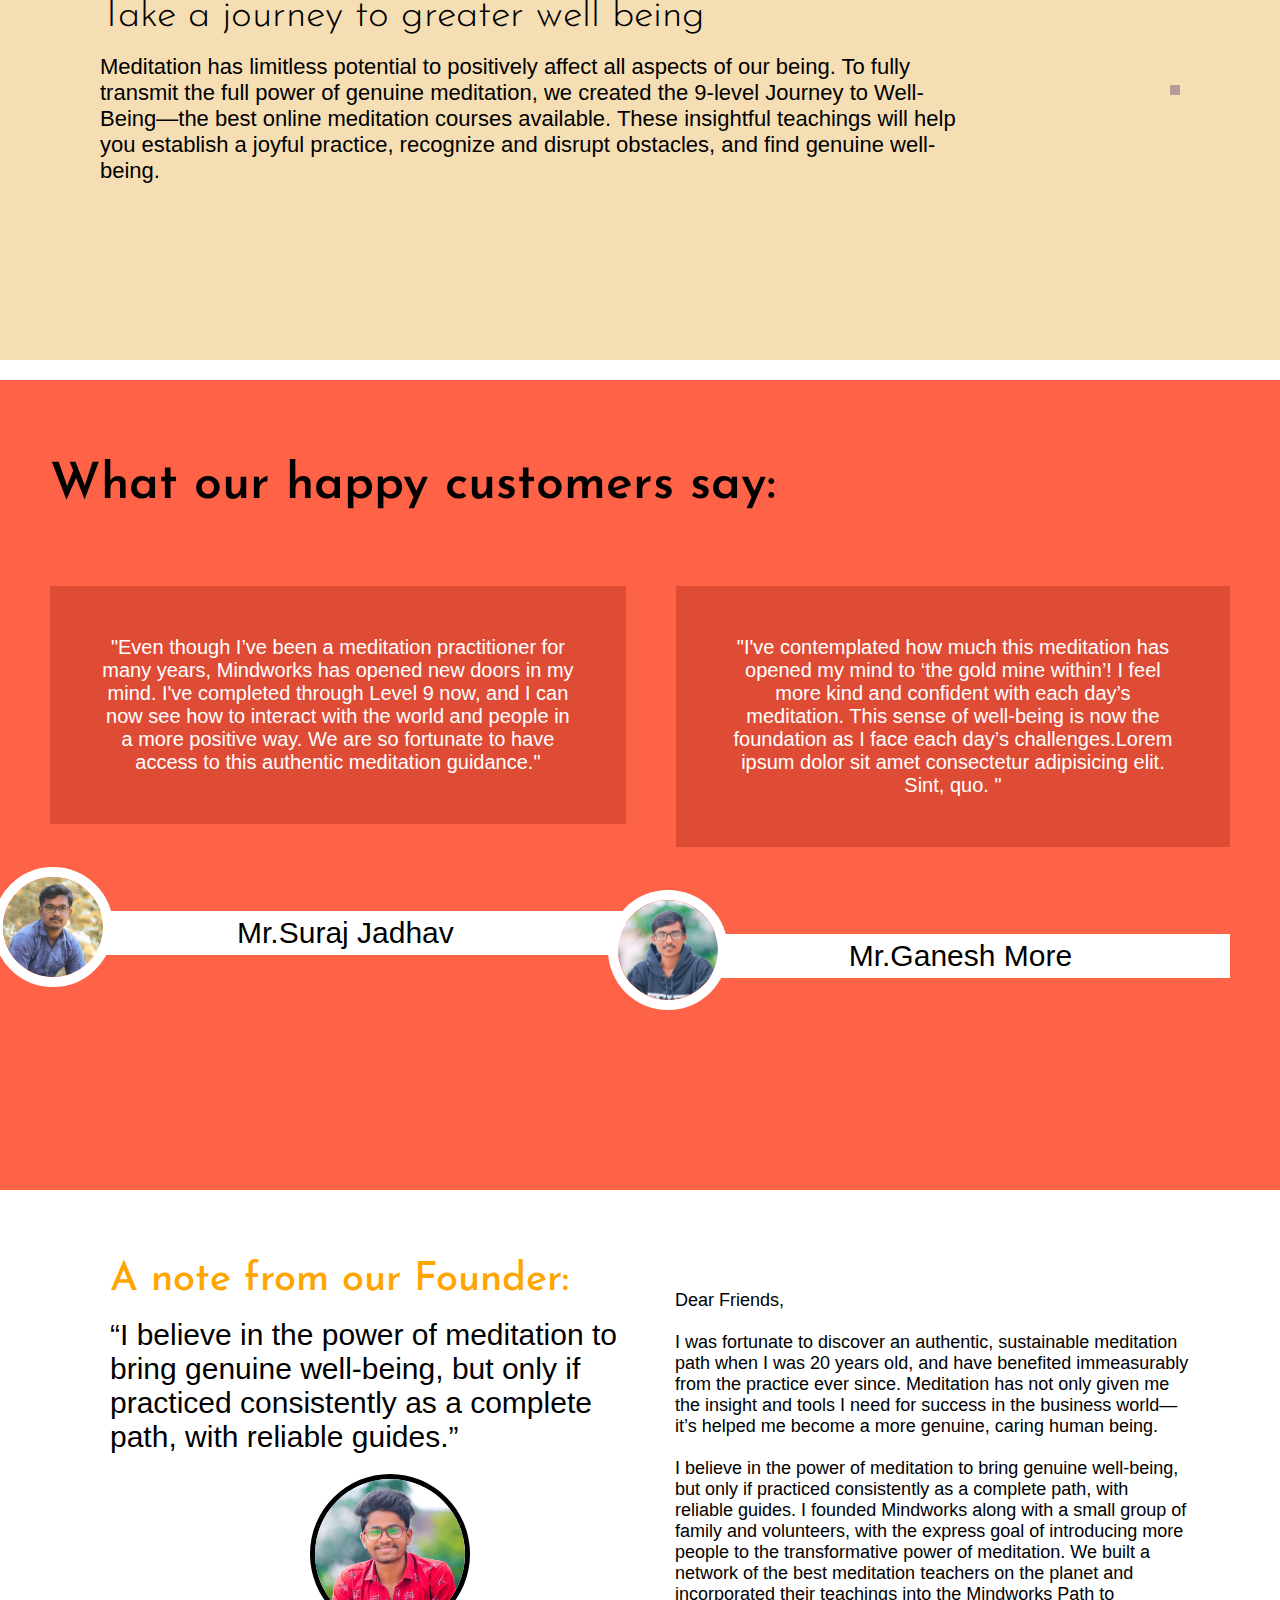
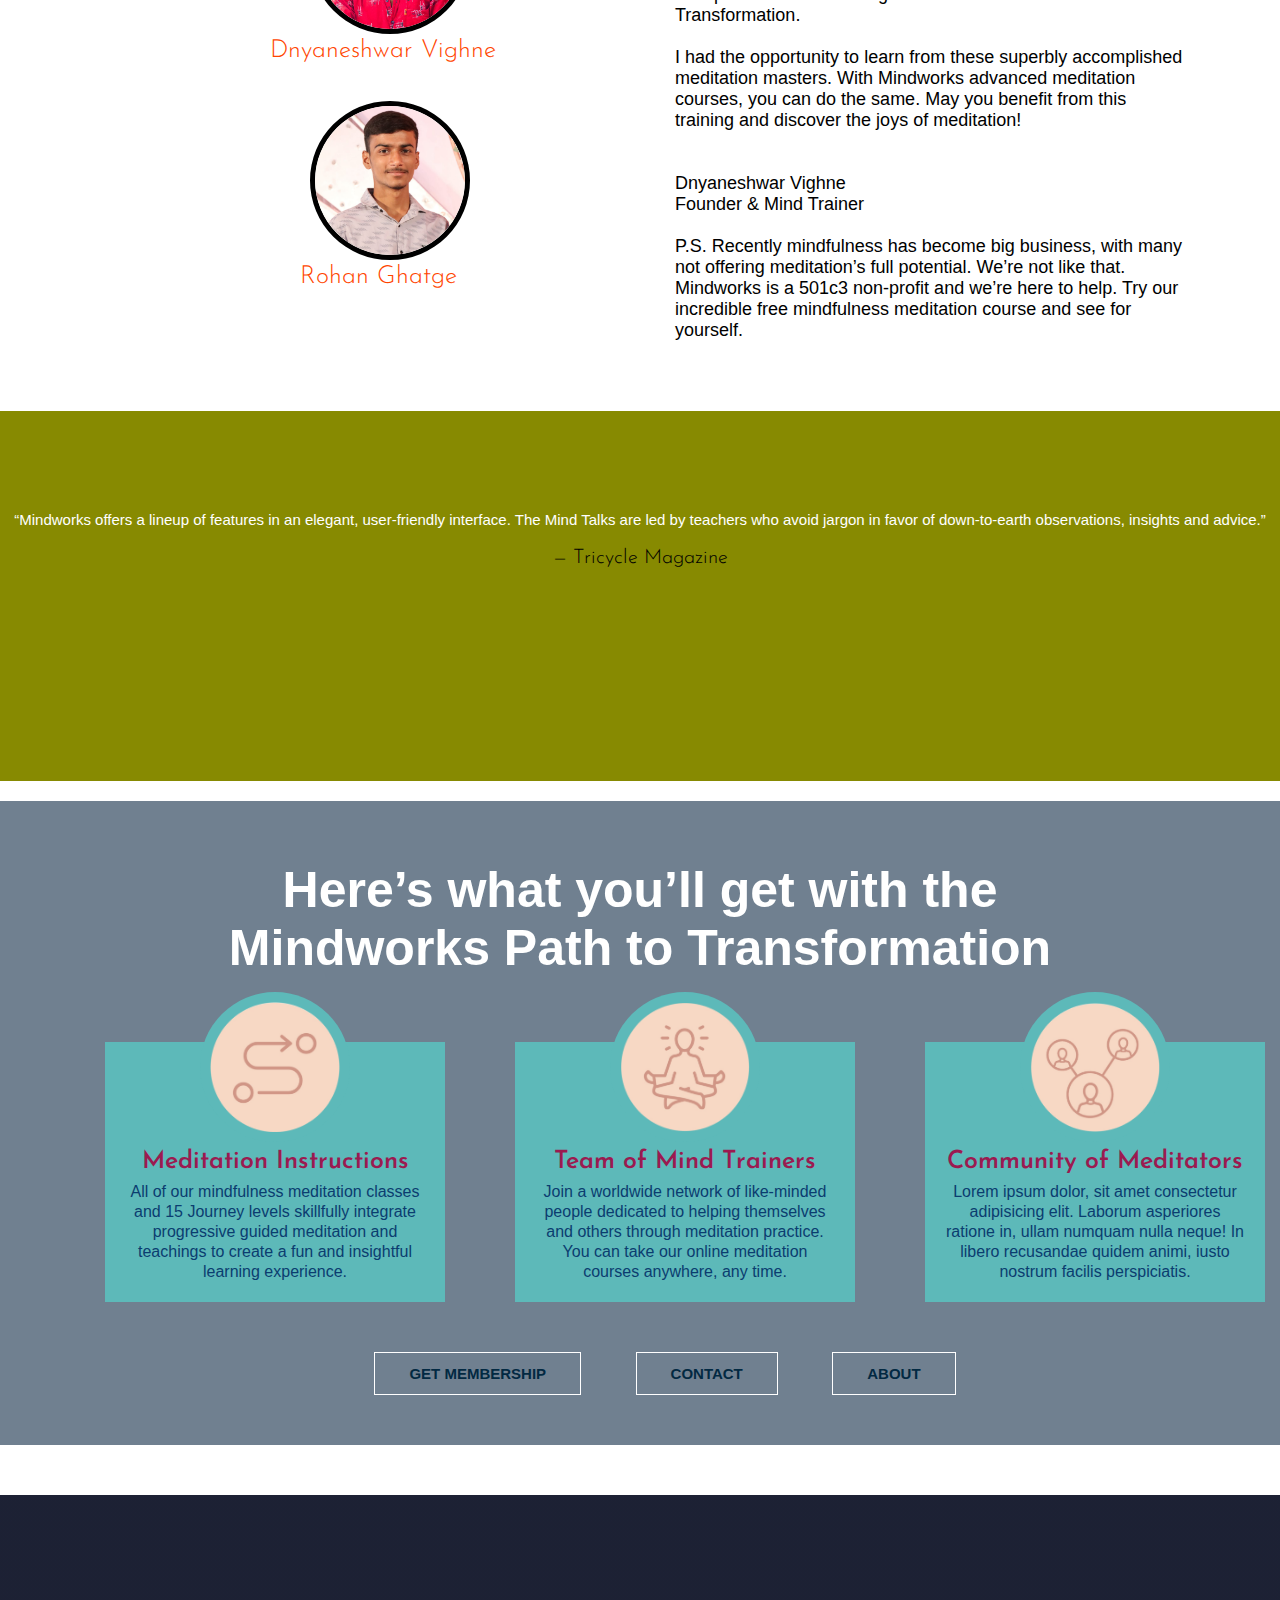
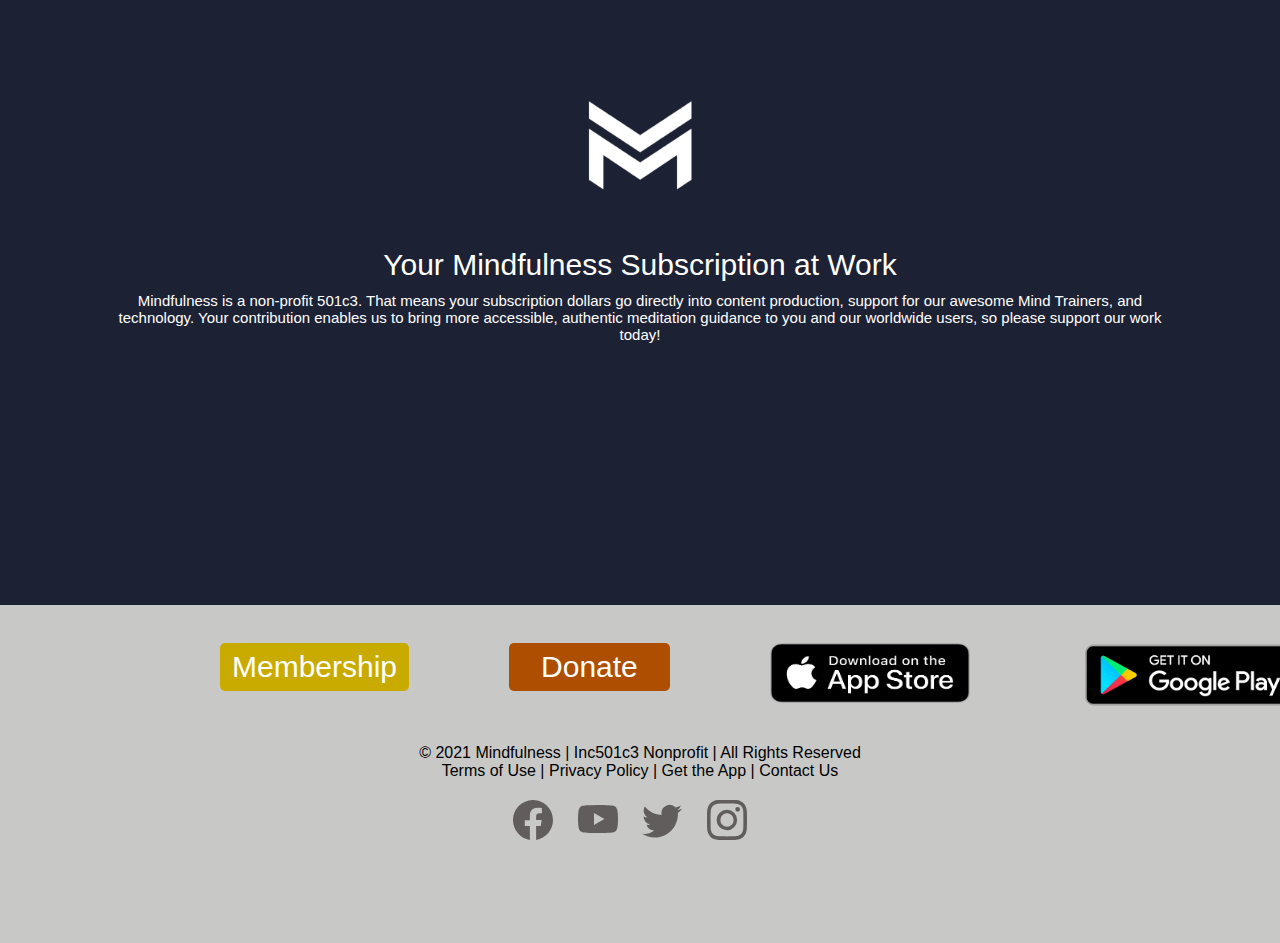
==== commit 95eedfc9: "second commit" ====
--- a/index.html
+++ b/index.html
@@ -268,9 +268,12 @@
         <div class="btm">
             <div class="f-btns">
                 <div class="btns">
-                    <a class="btn-1" href="#">Membership</a>
-                    <a class="btn-2" href="#">Donate</a>
-
+                    <div>
+                        <a class="btn-1" href="#">Membership</a><br>
+                    </div>
+                    <div>
+                        <a class="btn-2" href="#">Donate</a>
+                    </div>
                 </div>
             </div>
             <div class="badge-container">
--- a/stylesheets/index.css
+++ b/stylesheets/index.css
@@ -124,7 +124,7 @@
     .text-box{
         display: block;
         align-items: center;
-        margin-left: -15px;
+        margin: 0;
     }
     .text-box h1{
         font-size: 20px;
@@ -175,14 +175,14 @@
     }
     .subc-img img{
         width: 300px;
-        margin: 20px 20px 10px 8px;
+        margin: 10px 0px 10px 25px;
         border: 5px solid white;
         
     }
     .body{
         background-color: papayawhip;
-        margin: 10px 40px 20px 8px;
-        padding: 30px 20px 30px 20px;
+        margin: 0;
+        padding: 10px 20px 10px 20px;
         line-height: 30px;
         align-self: center;
     }
@@ -236,13 +236,13 @@
     .content2{
         display: block;
         height: 100%;
-        padding: 0px 10px 40px 6px;
+        padding: 0px 10px 40px 10px;
         text-align: left;
 
     }
     .cont2-img img{
+        margin: 10px 0px 10px 20px;
         width: 300px;
-        margin-left: 5px;
         border: 2px dashed rgb(182, 153, 153);
     }
     .cont2 h1{
@@ -254,8 +254,8 @@
         margin-top: 0px;
     }
     .cont2 p{
+        margin: 0;
         font-size: 12px;
-        margin-right: 40px;
     } 
 }
 
@@ -327,9 +327,8 @@
         margin-bottom: 40px;
     }
     .rev-body h1{
-        margin: 0;
-        padding: 0;
-        margin-top: 20px;
+        margin: 15px 0px 0px 10px;
+        padding: 0;
         font-size: 25px;
     }
     .rev-cont{
@@ -427,8 +426,11 @@
     .f-note{
         display: block;
         margin: 0;
-        padding: 0;
-
+        padding: 10px 10px 10px 10px;
+
+    }
+    .f-note-cont p{
+        font-size: 10pxs;
     }
     .f-details h1{
         font-size: 25px;
@@ -460,8 +462,8 @@
     background-color: rgb(135, 138, 1);
     height: 30vh;
     text-align: center; 
-    font-size: 30px;
-    padding: 100px 200px 0 200px;   
+    font-size: 15px;
+    padding-top: 100px; 
 }
 .q p{
     color: white;
@@ -469,7 +471,7 @@
 .q h1{
     font-family:'Josefin Sans', sans-serif;;
     padding-top: 20px;
-    font-size: 25px;
+    font-size: 20px;
     font-weight: 300;
 }
 
@@ -560,7 +562,19 @@
     background-color: rgb(247, 76, 9);
     transition: 0.3s;
 }
-
+@media(max-width: 700px){
+    .container h1{
+        font-size: 15px;
+    }
+    .box{
+        margin: 0;
+        padding: 0;
+    }
+    .buttons ul li{
+        margin: 10px;
+        margin-left: -6px;
+    }
+}
 
 /* Footer */
 
@@ -684,3 +698,56 @@
 .icon a:hover{
     color: rgb(3, 59, 77);
 }
+@media(max-width: 700px){
+    .footer{
+        padding: 0;
+        margin: 0;
+    }
+    .f-container{
+        padding: 0;
+        margin: 0;
+    }
+    footer .f-container h4{
+        padding: 0;
+        margin: 0;
+        font-size: 20px;
+    }
+    footer .para p{
+        margin: 0;
+        padding:0;
+        margin-top: 5px;
+        font-size: 12px;
+    }
+    .btm{
+        display: block;
+        margin: 0;
+        padding: 0;
+      
+    }
+    .btns{
+        display: flex;
+        margin: 0;
+        padding: 0;
+       
+    }
+    .btn-1{
+        margin: 10px 20px 20px 50px;
+        padding: 10px 10px 10px 10px;
+        font-size: 20px!important;
+    }
+    .btn-2{
+        margin: 10px 20px 20px 10px;
+        padding: 10px 10px 10px 10px;
+        font-size: 20px!important;
+    }
+    .btn-3 img{
+        margin: 0px 10px 10px 50px;
+        width: 120px;
+        height: 40px;
+    }
+    .btn-4 img{
+        margin: -9px 10px 10px 10px;
+        width: 120px;
+        height: 60px;
+    }
+}
